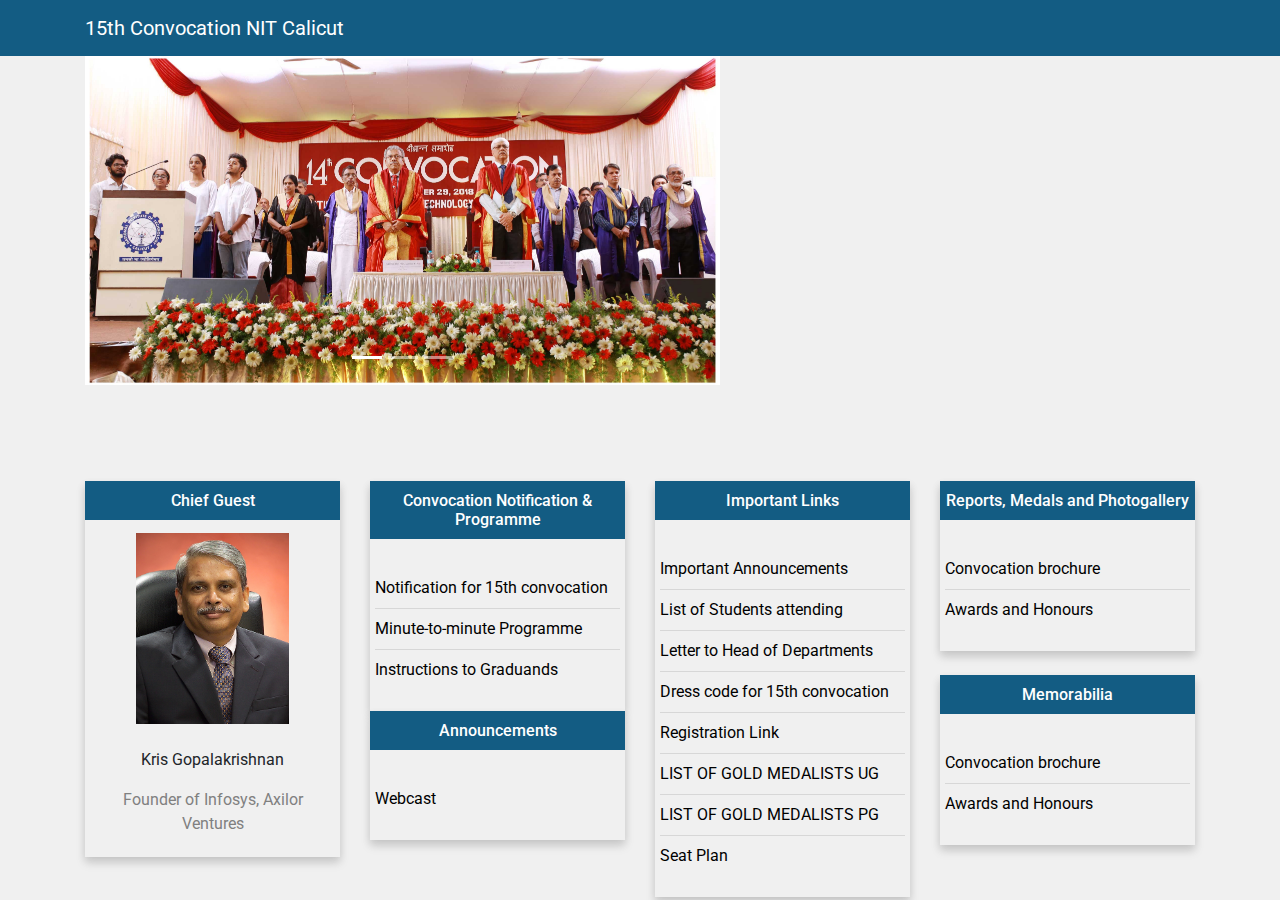
==== index.html @ 38839455 "First commit" ====
<!doctype html>
<html lang="en">

<head>
    <!-- Required meta tags -->
    <meta charset="utf-8">
    <meta name="viewport" content="width=device-width, initial-scale=1, shrink-to-fit=no">

    <!-- Bootstrap CSS -->
    <link rel="stylesheet" href="css/bootstrap.css">
    <link rel="stylesheet" href="css/style.css">
    <link href="https://fonts.googleapis.com/css?family=Roboto&display=swap" rel="stylesheet">

    <title>15th Convocation NIT Calicut</title>
</head>

<body>
    <nav class="navbar navbar-dark bg-primary" style="background-color: #135C83 !important;">
        <div class="container">
            <a class="navbar-brand" href="#">
                15th Convocation NIT Calicut
            </a>
        </div>
    </nav>
    <!-- Carousal here-->
    <div class="container">
        <div class="row">
            <div class="col-12 col-md-7">
                <div id="carouselExampleIndicators" class="carousel slide" data-ride="carousel">
                    <ol class="carousel-indicators">
                        <li data-target="#carouselExampleIndicators" data-slide-to="0" class="active"></li>
                        <li data-target="#carouselExampleIndicators" data-slide-to="1"></li>
                        <li data-target="#carouselExampleIndicators" data-slide-to="2"></li>
                    </ol>
                    <div class="carousel-inner">
                        <div class="carousel-item active">
                            <img class="d-block w-100" src="img/slider/1.jpg" alt="First slide">
                        </div>
                        <div class="carousel-item">
                            <img class="d-block w-100" src="img/slider/2.jpg" alt="Second slide">
                        </div>
                        <div class="carousel-item">
                            <img class="d-block w-100" src="img/slider/3.jpg" alt="Third slide">
                        </div>
                    </div>
                    <a class="carousel-control-prev" href="#carouselExampleIndicators" role="button" data-slide="prev">
                        <span class="carousel-control-prev-icon" aria-hidden="true"></span>
                        <span class="sr-only">Previous</span>
                    </a>
                    <a class="carousel-control-next" href="#carouselExampleIndicators" role="button" data-slide="next">
                        <span class="carousel-control-next-icon" aria-hidden="true"></span>
                        <span class="sr-only">Next</span>
                    </a>
                </div>
            </div>
            <div class="col-12 col-md-5">
                <div>

                </div>
            </div>
        </div>
    </div>
    <br><br><br><br>

    <div class="container">
        <div class="row">
            <div class="col-12 col-md-3">
                <div class="row">
                    <div class="col-12">
                        <div class="outer-box">
                            <h6 class="text-center inner-box">Chief Guest</h6>
                            <div class="content-box">
                                <div class="row">
                                    <div class="col-2"></div>
                                    <div class="col-8">
                                        <img src="img/kris.jpg" alt="Kris Gopalakrishnan" class="img-fluid">
                                    </div>
                                </div>
                                <p class="text-center">
                                    <br>
                                    Kris Gopalakrishnan
                                </p>
                                <p class="text-center" style="color:gray;">
                                    Founder of Infosys, Axilor Ventures
                                </p>
                            </div>
                        </div>
                    </div>
                </div>
            </div>

            <div class="col-12 col-md-3">
                <div class="row">
                    <div class="col-12">
                        <div class="outer-box">
                            <h6 class="text-center inner-box">Convocation Notification & Programme</h6>
                            <br>
                            <div class="content-box">
                                <a href="#">Notification for 15th convocation</a>
                                <hr>
                                <a href="#">Minute-to-minute Programme</a>
                                <hr>
                                <a href="#">Instructions to Graduands</a>
                            </div>
                            <br>
                        </div>
                    </div>
                    <div class="col-12">
                            <div class="outer-box">
                                <h6 class="text-center inner-box">Announcements</h6>
                                <br>
                                <div class="content-box">
                                    <a href="#">Webcast</a>
                                </div>
                                <br>
                            </div>
                        </div>
                </div>
            </div>

            <div class="col-12 col-md-3">
                <div class="row">
                    <div class="col-12">
                        <div class="outer-box">
                            <h6 class="text-center inner-box">Important Links</h6>
                            <br>
                            <div class="content-box">
                                <a href="#">Important Announcements</a>
                                <hr>
                                <a href="#">List of Students attending</a>
                                <hr>
                                <a href="#">Letter to Head of Departments</a>
                                <hr>
                                <a href="#">Dress code for 15th convocation</a>
                                <hr>
                                <a href="#">Registration Link</a>
                                <hr>
                                <a href="#">LIST OF GOLD MEDALISTS UG</a>
                                <hr>
                                <a href="#">LIST OF GOLD MEDALISTS PG</a>
                                <hr>
                                <a href="#">Seat Plan</a>
                            </div>
                            <br>
                        </div>
                    </div>
                </div>
            </div>

            <div class="col-12 col-md-3">
                <div class="row">
                    <div class="col-12">
                        <div class="outer-box">
                            <h6 class="text-center inner-box">Reports, Medals and Photogallery</h6>
                            <br>
                            <div class="content-box">
                                <a href="#">Convocation brochure</a>
                                <hr>
                                <a href="#">Awards and Honours</a>
                            </div>
                            <br>
                        </div>
                    </div>
                    <div class="col-12"><br></div>
                    <div class="col-12">
                        <div class="outer-box">
                            <h6 class="text-center inner-box">Memorabilia</h6>
                            <br>
                            <div class="content-box">
                                <a href="#">Convocation brochure</a>
                                <hr>
                                <a href="#">Awards and Honours</a>
                            </div>
                            <br>
                        </div>
                    </div>
                </div>
            </div>
        </div>
    </div>

    <!-- Optional JavaScript -->
    <!-- jQuery first, then Popper.js, then Bootstrap JS -->
    <script src="https://code.jquery.com/jquery-3.2.1.slim.min.js"></script>
    <script src="https://cdnjs.cloudflare.com/ajax/libs/popper.js/1.12.9/umd/popper.min.js"></script>
    <script src="js/bootstrap.js"></script>
    <script src="js/script.js"></script>
</body>

</html>
---- css/style.css ----
p{
    font-family: 'Roboto', sans-serif;
}

.outer-box{
    box-shadow: 0 4px 8px 0 rgba(0, 0, 0, 0.1), 0 6px 10px 0 rgba(0, 0, 0, 0.1);
}

.inner-box{
    background-color: #135C83;
    color: white;
    padding-top: 10px;
    padding-bottom: 10px;
}

.content-box{
    padding: 5px;
}

hr{
    margin-top: .5rem;
    margin-bottom: .5rem;
}

a{
    color: black;
}

body{
    background-color: #F0F0F0;
}
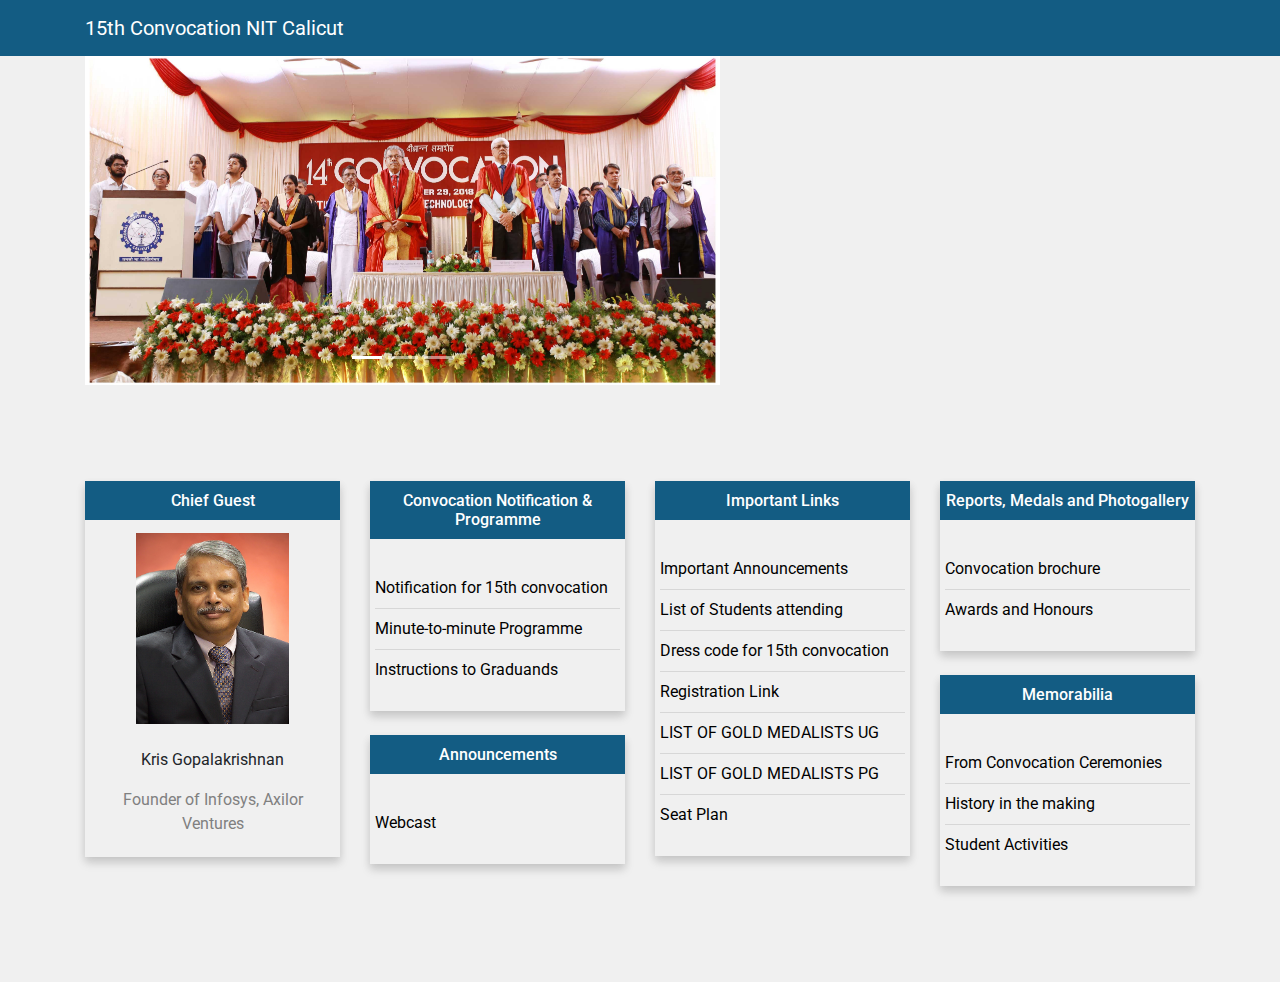
==== commit 27f32c98: "Updated" ====
--- a/index.html
+++ b/index.html
@@ -105,6 +105,7 @@
                             <br>
                         </div>
                     </div>
+                    <div class="col-12"><br></div>
                     <div class="col-12">
                             <div class="outer-box">
                                 <h6 class="text-center inner-box">Announcements</h6>
@@ -129,9 +130,7 @@
                                 <hr>
                                 <a href="#">List of Students attending</a>
                                 <hr>
-                                <a href="#">Letter to Head of Departments</a>
-                                <hr>
-                                <a href="#">Dress code for 15th convocation</a>
+                                <a href="pdf/Notice - Dress Code.pdf">Dress code for 15th convocation</a>
                                 <hr>
                                 <a href="#">Registration Link</a>
                                 <hr>
@@ -167,9 +166,11 @@
                             <h6 class="text-center inner-box">Memorabilia</h6>
                             <br>
                             <div class="content-box">
-                                <a href="#">Convocation brochure</a>
+                                <a href="#">From Convocation Ceremonies</a>
                                 <hr>
-                                <a href="#">Awards and Honours</a>
+                                <a href="#">History in the making</a>
+                                <hr>
+                                <a href="#">Student Activities</a>
                             </div>
                             <br>
                         </div>
@@ -178,6 +179,9 @@
             </div>
         </div>
     </div>
+    
+
+    <br><br><br><br>
 
     <!-- Optional JavaScript -->
     <!-- jQuery first, then Popper.js, then Bootstrap JS -->
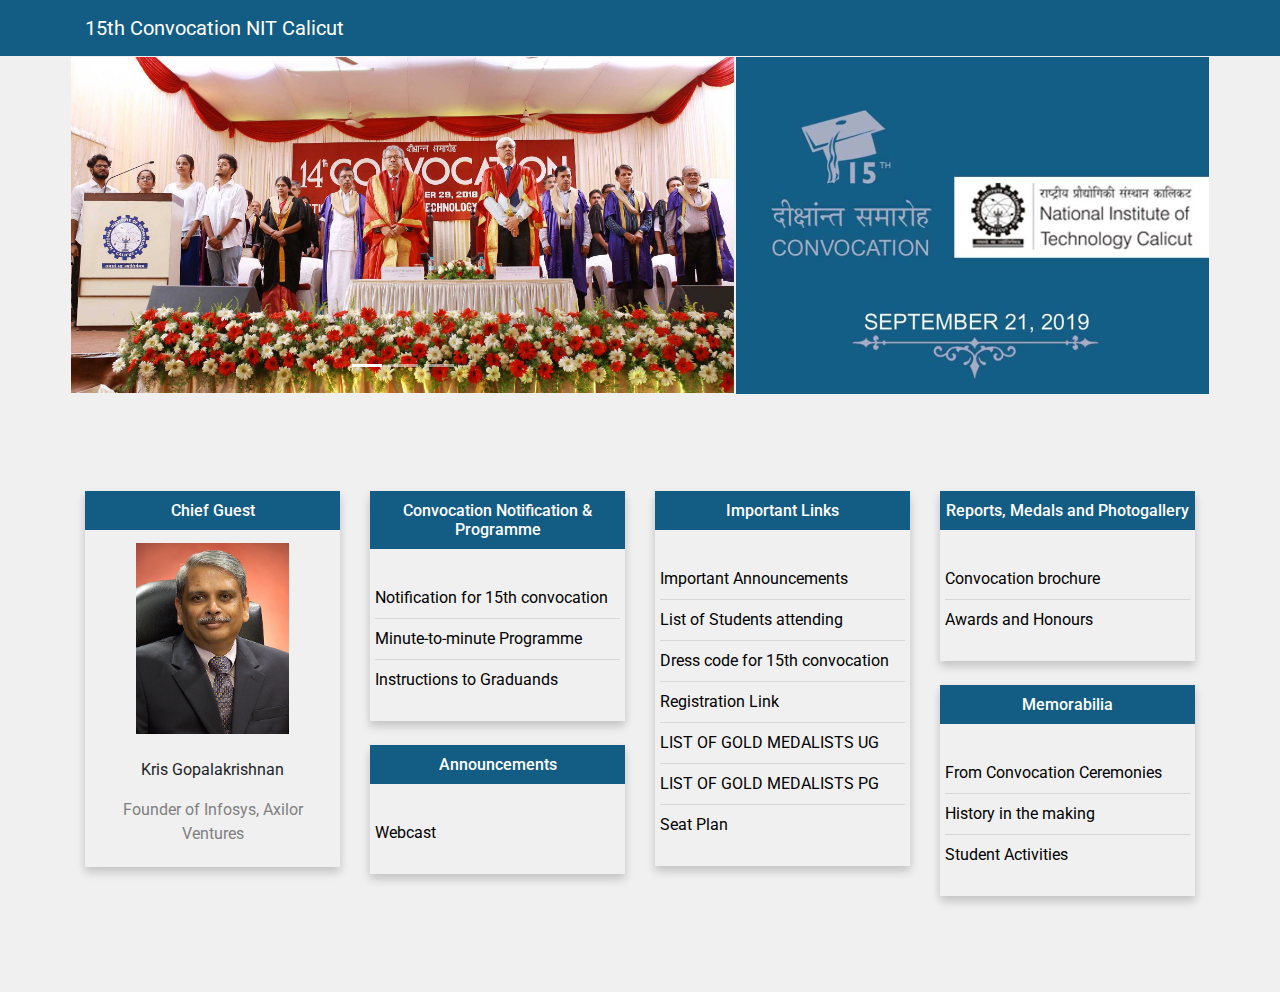
==== commit bc424605: "final" ====
--- a/index.html
+++ b/index.html
@@ -25,7 +25,7 @@
     <!-- Carousal here-->
     <div class="container">
         <div class="row">
-            <div class="col-12 col-md-7">
+            <div class="col-12 col-md-7" style="padding: 1px">
                 <div id="carouselExampleIndicators" class="carousel slide" data-ride="carousel">
                     <ol class="carousel-indicators">
                         <li data-target="#carouselExampleIndicators" data-slide-to="0" class="active"></li>
@@ -53,10 +53,8 @@
                     </a>
                 </div>
             </div>
-            <div class="col-12 col-md-5">
-                <div>
-
-                </div>
+            <div class="col-12 col-md-5"style="padding: 1px">
+                <img src="img/banner.jpg" alt="NITC Convocation 2019" class="img-fluid">
             </div>
         </div>
     </div>
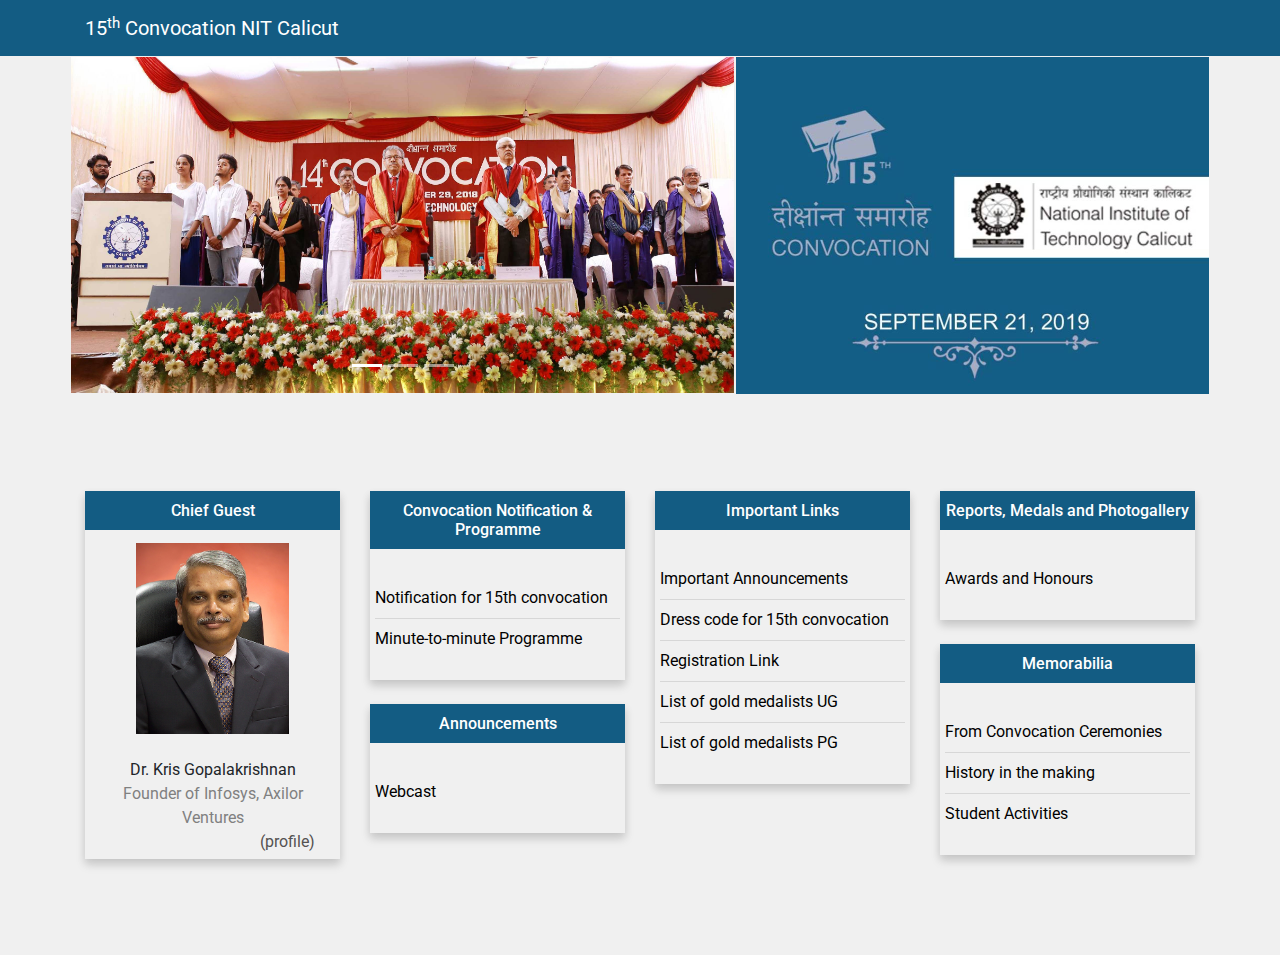
==== commit f0176291: "Updated doctorate status" ====
--- a/index.html
+++ b/index.html
@@ -18,7 +18,7 @@
     <nav class="navbar navbar-dark bg-primary" style="background-color: #135C83 !important;">
         <div class="container">
             <a class="navbar-brand" href="#">
-                15th Convocation NIT Calicut
+                15<sup>th</sup> Convocation NIT Calicut
             </a>
         </div>
     </nav>
@@ -53,7 +53,7 @@
                     </a>
                 </div>
             </div>
-            <div class="col-12 col-md-5"style="padding: 1px">
+            <div class="col-12 col-md-5" style="padding: 1px">
                 <img src="img/banner.jpg" alt="NITC Convocation 2019" class="img-fluid">
             </div>
         </div>
@@ -74,13 +74,14 @@
                                         <img src="img/kris.jpg" alt="Kris Gopalakrishnan" class="img-fluid">
                                     </div>
                                 </div>
-                                <p class="text-center">
+                                <p class="text-center" style="margin-bottom: 0px;">
                                     <br>
-                                    Kris Gopalakrishnan
+                                    Dr. Kris Gopalakrishnan
                                 </p>
-                                <p class="text-center" style="color:gray;">
+                                <p class="text-center" style="color:gray;margin-bottom: 0px;">
                                     Founder of Infosys, Axilor Ventures
                                 </p>
+                                <p class="text-right" style="padding-right: 20px;margin-bottom: 0px;"><a style="color:rgb(85, 82, 82);" href="pdf/Kris Gopalakrishnan_Profile.pdf">(profile)</a></p>
                             </div>
                         </div>
                     </div>
@@ -94,26 +95,24 @@
                             <h6 class="text-center inner-box">Convocation Notification & Programme</h6>
                             <br>
                             <div class="content-box">
-                                <a href="#">Notification for 15th convocation</a>
-                                <hr>
-                                <a href="#">Minute-to-minute Programme</a>
-                                <hr>
-                                <a href="#">Instructions to Graduands</a>
+                                <a href="pdf/Registration_ Convocation.pdf">Notification for 15th convocation</a>
+                                <hr>
+                                <a href="#" data-toggle="modal" data-target="#exampleModal">Minute-to-minute Programme</a>
                             </div>
                             <br>
                         </div>
                     </div>
                     <div class="col-12"><br></div>
                     <div class="col-12">
-                            <div class="outer-box">
-                                <h6 class="text-center inner-box">Announcements</h6>
-                                <br>
-                                <div class="content-box">
-                                    <a href="#">Webcast</a>
-                                </div>
-                                <br>
-                            </div>
-                        </div>
+                        <div class="outer-box">
+                            <h6 class="text-center inner-box">Announcements</h6>
+                            <br>
+                            <div class="content-box">
+                                <a href="#" data-toggle="modal" data-target="#exampleModal">Webcast</a>
+                            </div>
+                            <br>
+                        </div>
+                    </div>
                 </div>
             </div>
 
@@ -124,19 +123,15 @@
                             <h6 class="text-center inner-box">Important Links</h6>
                             <br>
                             <div class="content-box">
-                                <a href="#">Important Announcements</a>
-                                <hr>
-                                <a href="#">List of Students attending</a>
+                                <a href="#" data-toggle="modal" data-target="#exampleModal">Important Announcements</a>
                                 <hr>
                                 <a href="pdf/Notice - Dress Code.pdf">Dress code for 15th convocation</a>
                                 <hr>
-                                <a href="#">Registration Link</a>
-                                <hr>
-                                <a href="#">LIST OF GOLD MEDALISTS UG</a>
-                                <hr>
-                                <a href="#">LIST OF GOLD MEDALISTS PG</a>
-                                <hr>
-                                <a href="#">Seat Plan</a>
+                                <a href="#" data-toggle="modal" data-target="#exampleModal">Registration Link</a>
+                                <hr>
+                                <a href="#" data-toggle="modal" data-target="#exampleModal">List of gold medalists UG</a>
+                                <hr>
+                                <a href="#" data-toggle="modal" data-target="#exampleModal">List of gold medalists PG</a>
                             </div>
                             <br>
                         </div>
@@ -151,9 +146,7 @@
                             <h6 class="text-center inner-box">Reports, Medals and Photogallery</h6>
                             <br>
                             <div class="content-box">
-                                <a href="#">Convocation brochure</a>
-                                <hr>
-                                <a href="#">Awards and Honours</a>
+                                <a href="#" data-toggle="modal" data-target="#exampleModal">Awards and Honours</a>
                             </div>
                             <br>
                         </div>
@@ -164,11 +157,11 @@
                             <h6 class="text-center inner-box">Memorabilia</h6>
                             <br>
                             <div class="content-box">
-                                <a href="#">From Convocation Ceremonies</a>
-                                <hr>
-                                <a href="#">History in the making</a>
-                                <hr>
-                                <a href="#">Student Activities</a>
+                                <a href="#" data-toggle="modal" data-target="#exampleModal">From Convocation Ceremonies</a>
+                                <hr>
+                                <a href="#" data-toggle="modal" data-target="#exampleModal">History in the making</a>
+                                <hr>
+                                <a href="#" data-toggle="modal" data-target="#exampleModal">Student Activities</a>
                             </div>
                             <br>
                         </div>
@@ -177,9 +170,28 @@
             </div>
         </div>
     </div>
-    
+
 
     <br><br><br><br>
+    <div class="modal fade" id="exampleModal" tabindex="-1" role="dialog" aria-labelledby="exampleModalLabel"
+        aria-hidden="true">
+        <div class="modal-dialog" role="document">
+            <div class="modal-content">
+                <div class="modal-header">
+                    <h5 class="modal-title" id="exampleModalLabel">Notification</h5>
+                    <button type="button" class="close" data-dismiss="modal" aria-label="Close">
+                        <span aria-hidden="true">&times;</span>
+                    </button>
+                </div>
+                <div class="modal-body">
+                    Links will be updated Soon..
+                </div>
+                <div class="modal-footer">
+                    <button type="button" class="btn btn-secondary" data-dismiss="modal">Close</button>
+                </div>
+            </div>
+        </div>
+    </div>
 
     <!-- Optional JavaScript -->
     <!-- jQuery first, then Popper.js, then Bootstrap JS -->
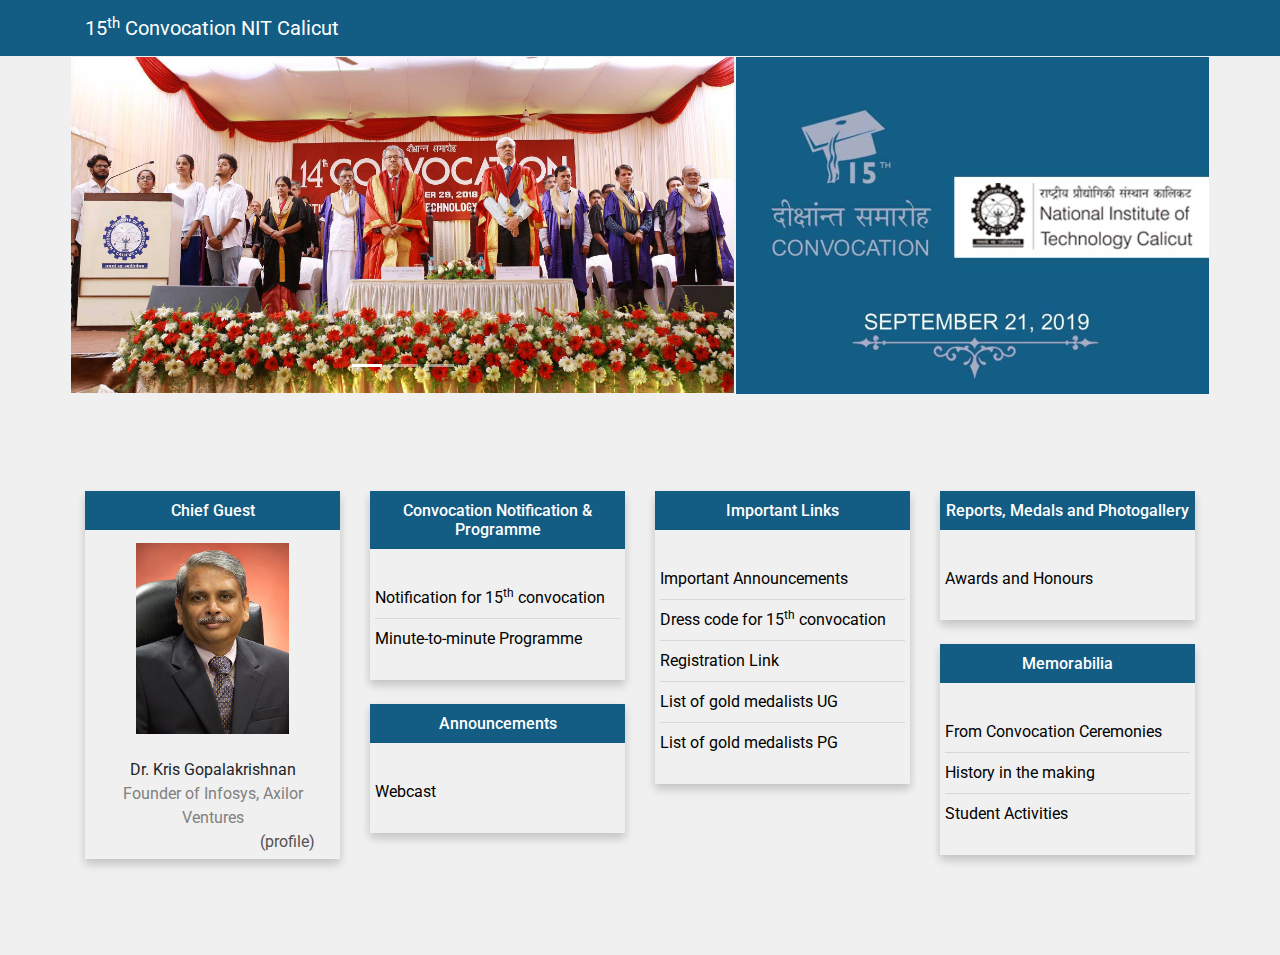
==== commit e87677bb: "links updated" ====
--- a/index.html
+++ b/index.html
@@ -95,7 +95,7 @@
                             <h6 class="text-center inner-box">Convocation Notification & Programme</h6>
                             <br>
                             <div class="content-box">
-                                <a href="pdf/Registration_ Convocation.pdf">Notification for 15th convocation</a>
+                                <a href="pdf/Registration_ Convocation.pdf">Notification for 15<sup>th</sup> convocation</a>
                                 <hr>
                                 <a href="#" data-toggle="modal" data-target="#exampleModal">Minute-to-minute Programme</a>
                             </div>
@@ -125,13 +125,13 @@
                             <div class="content-box">
                                 <a href="#" data-toggle="modal" data-target="#exampleModal">Important Announcements</a>
                                 <hr>
-                                <a href="pdf/Notice - Dress Code.pdf">Dress code for 15th convocation</a>
+                                <a href="pdf/Notice - Dress Code.pdf">Dress code for 15<sup>th</sup> convocation</a>
                                 <hr>
                                 <a href="#" data-toggle="modal" data-target="#exampleModal">Registration Link</a>
                                 <hr>
-                                <a href="#" data-toggle="modal" data-target="#exampleModal">List of gold medalists UG</a>
-                                <hr>
-                                <a href="#" data-toggle="modal" data-target="#exampleModal">List of gold medalists PG</a>
+                                <a href="pdf/List of Gold Medalists 15th convocation_UG_website.pdf">List of gold medalists UG</a>
+                                <hr>
+                                <a href="pdf/List of Gold Medalists-PG_web.pdf">List of gold medalists PG</a>
                             </div>
                             <br>
                         </div>
@@ -146,7 +146,7 @@
                             <h6 class="text-center inner-box">Reports, Medals and Photogallery</h6>
                             <br>
                             <div class="content-box">
-                                <a href="#" data-toggle="modal" data-target="#exampleModal">Awards and Honours</a>
+                                <a href="pdf/List of Awards_15th Convo.pdf">Awards and Honours</a>
                             </div>
                             <br>
                         </div>
